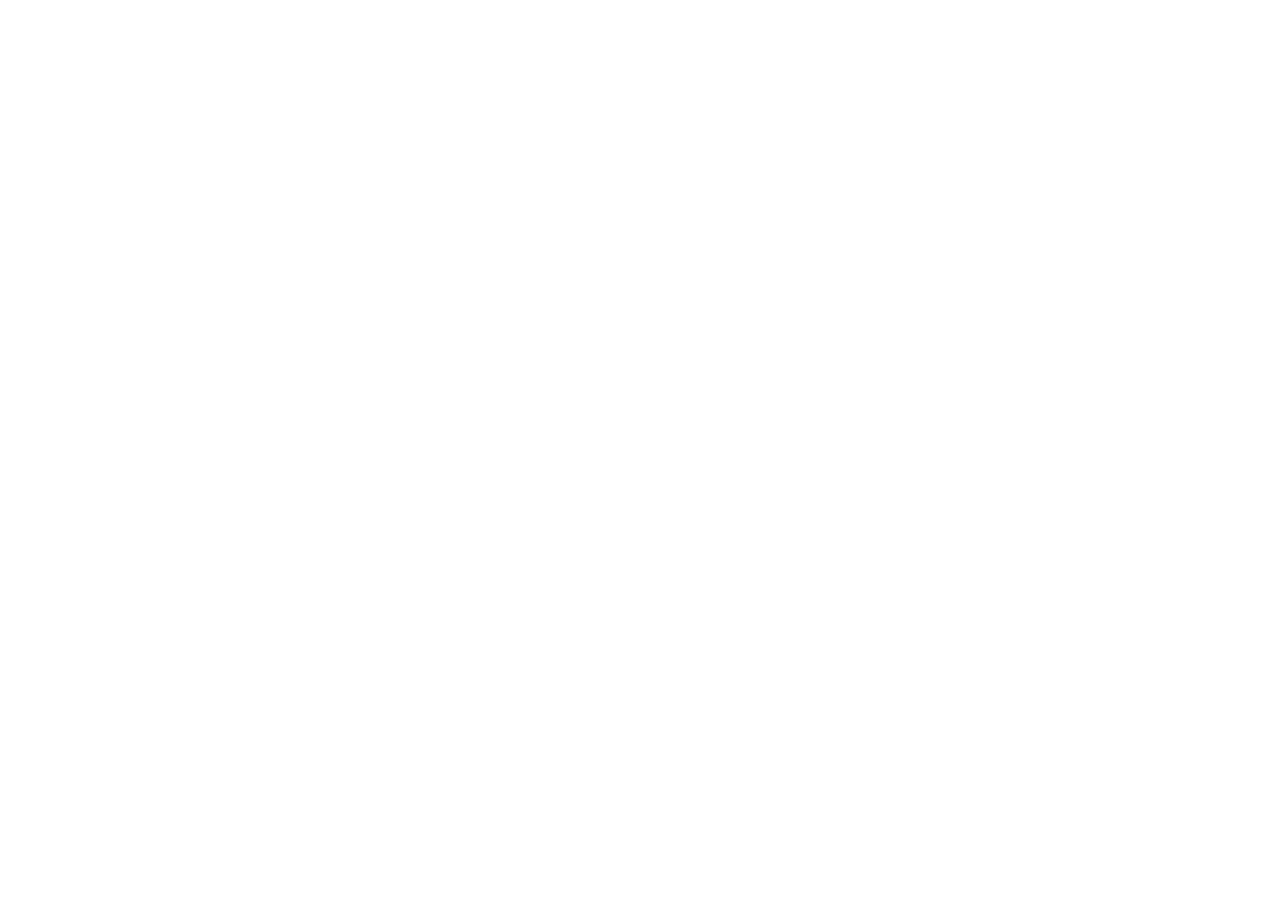
==== index.html @ e20f6acf "Estrutura inicial" ====
<!DOCTYPE html>
<html lang="pt-br">
	<head>
		<meta charset="UTF-8" />
		<meta name="viewport" content="width=device-width, initial-scale=1.0" />
		<title>Inicio :: CodeConnect</title>
		<!-- Link de carregamento do Bootstrap -->
		<link
			href="https://cdn.jsdelivr.net/npm/bootstrap@5.3.3/dist/css/bootstrap.min.css"
			rel="stylesheet"
			integrity="sha384-QWTKZyjpPEjISv5WaRU9OFeRpok6YctnYmDr5pNlyT2bRjXh0JMhjY6hW+ALEwIH"
			crossorigin="anonymous"
		/>

		<!-- Link de carregamento do CSS global e da página inicial -->
		<link rel="stylesheet" href="assets/css/global.css" />
		<link rel="stylesheet" href="assets/css/index.css" />
	</head>
	<body>
		<!-- Inicio Header -->
		<header></header>
		<!-- Fim Header -->

		<!-- Inicio Main -->
		<main></main>
		<!-- Fim Main -->

		<!-- Inicio Footer -->
		<footer></footer>
		<!-- Fim Footer -->
		<script
			src="https://cdn.jsdelivr.net/npm/bootstrap@5.3.3/dist/js/bootstrap.bundle.min.js"
			integrity="sha384-YvpcrYf0tY3lHB60NNkmXc5s9fDVZLESaAA55NDzOxhy9GkcIdslK1eN7N6jIeHz"
			crossorigin="anonymous"
		></script>
		<script src="assets/js/global.js"></script>
	</body>
</html>
---- assets/css/global.css ----
@import url("https://cdn.jsdelivr.net/npm/bootstrap-icons@1.11.3/font/bootstrap-icons.min.css");
---- assets/css/index.css ----
a {
    color: #007bff;
    text-decoration: none;
    background-color: transparent;
}
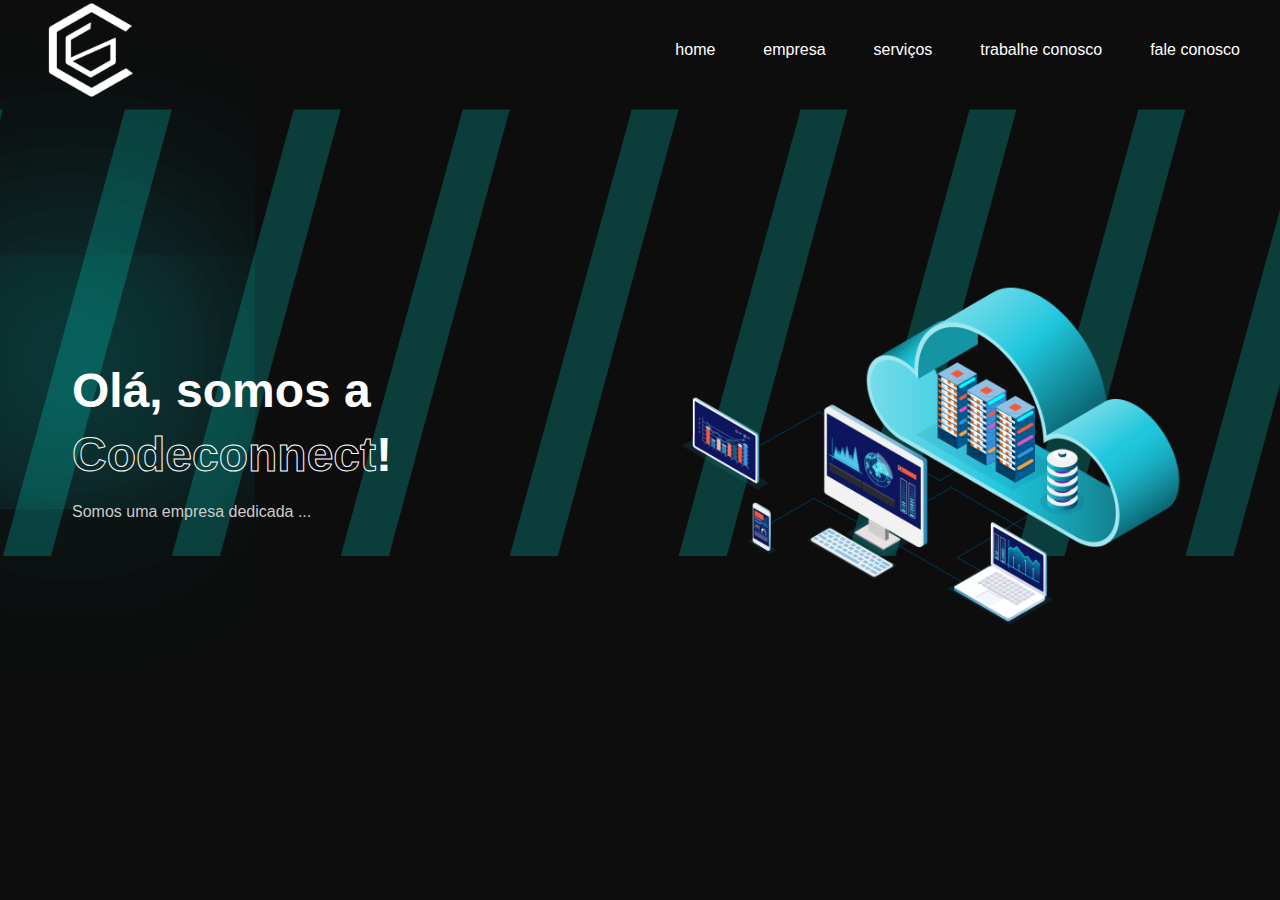
==== commit a4856f25: "home page edit" ====
--- a/index.html
+++ b/index.html
@@ -1,38 +1,44 @@
 <!DOCTYPE html>
-<html lang="pt-br">
-	<head>
-		<meta charset="UTF-8" />
-		<meta name="viewport" content="width=device-width, initial-scale=1.0" />
-		<title>Inicio :: CodeConnect</title>
-		<!-- Link de carregamento do Bootstrap -->
-		<link
-			href="https://cdn.jsdelivr.net/npm/bootstrap@5.3.3/dist/css/bootstrap.min.css"
-			rel="stylesheet"
-			integrity="sha384-QWTKZyjpPEjISv5WaRU9OFeRpok6YctnYmDr5pNlyT2bRjXh0JMhjY6hW+ALEwIH"
-			crossorigin="anonymous"
-		/>
+<html lang="en">
+<head>
+    <meta charset="UTF-8">
+    <meta name="viewport" content="width=device-width, initial-scale=1.0">
+    <link rel="stylesheet" href="global.css">
+    <title>home page Codeconnect</title>
+</head>
+<body>
+    
+    <nav>
+        <div class="nav-logo">
+            <a href="#">
+                <img src="logo4_7_195750.png">
+            </a>
+        </div>
 
-		<!-- Link de carregamento do CSS global e da página inicial -->
-		<link rel="stylesheet" href="assets/css/global.css" />
-		<link rel="stylesheet" href="assets/css/index.css" />
-	</head>
-	<body>
-		<!-- Inicio Header -->
-		<header></header>
-		<!-- Fim Header -->
+        <ul class="nav-links">
+            <li class="link"><a href="#">home</a></li>
+            <li class="link"><a href="#">empresa</a></li>
+            <li class="link"><a href="#">serviços</a></li>
+            <li class="link"><a href="#">trabalhe conosco</a></li>
+            <li class="link"><a href="#">fale conosco</a></li>
+        </ul>
+    </nav>
 
-		<!-- Inicio Main -->
-		<main></main>
-		<!-- Fim Main -->
+    <header class="container">
+         <div class="content">
+            <span class="blur"></span>
+            <span class="blur"></span>
+            <h1>Olá, somos a <span>Codeconnect</span>!</h1>
+            <p>
+                Somos uma empresa dedicada ...
+            </p>
+        </div>
+        <div class="image">
+            <img src="—Pngtree—business by cloud computing technology_7259614.png">
+        </div>
+    </header>
 
-		<!-- Inicio Footer -->
-		<footer></footer>
-		<!-- Fim Footer -->
-		<script
-			src="https://cdn.jsdelivr.net/npm/bootstrap@5.3.3/dist/js/bootstrap.bundle.min.js"
-			integrity="sha384-YvpcrYf0tY3lHB60NNkmXc5s9fDVZLESaAA55NDzOxhy9GkcIdslK1eN7N6jIeHz"
-			crossorigin="anonymous"
-		></script>
-		<script src="assets/js/global.js"></script>
-	</body>
-</html>
+
+    <script src="script.js"></script>
+</body>
+</html>--- a/global.css
+++ b/global.css
@@ -0,0 +1,108 @@
+*{
+    padding: 0;
+    margin: 0;
+    outline: none;
+    border: none;
+    box-sizing: border-box;
+}
+img{
+    width: 100%;
+    display: flex;
+}
+a{
+    text-decoration: none;
+}
+body{
+    font-family: 'poopins', sans-serif;
+    background-color: #0e0d0d;
+}
+
+nav{
+    max-width: 1200px;
+    margin: auto;
+    padding: 2rem 1 rem;
+    display: flex;
+    align-items: center;
+    justify-content: space-between;
+    gap: 2rem;
+}
+.nav-logo{
+    max-width: 100px;
+}
+.nav-links{
+    list-style: none;
+    display: flex;
+    align-items: center;
+    gap: 3rem;
+}
+.link a{
+    position: relative;
+    padding-bottom: 0.75rem;
+    color: rgb(255, 255, 255);
+}
+.link a::after{
+    content: "";
+    position: absolute;
+    height: 3px;
+    width: 0;
+    bottom: 0;
+    left: 0;
+    background-color: rgb(0, 217, 255);
+    transition: all 0.3s ease;
+}
+.link a:hover::after{
+    width: 70%;
+}
+.container{
+    max-width: 1200px;
+    margin: auto;
+    padding: 5rem 2rem;
+}
+.blur{
+    position: absolute;
+    box-shadow: 0 0 1000px 50px #00fff2;
+    z-index: -100;
+}
+header{
+    position: relative;
+    padding-top: 2rem;
+    display: grid;
+    grid-template-columns: repeat(2, 1fr);
+    align-items: center;
+    gap: 2rem;
+}
+header .content h1{
+    color: #fff;
+    margin-bottom: 1rem;
+    font-size: 3rem;
+    font-weight: 700;
+    line-height: 4rem;
+}
+header .content h1 span{
+    -webkit-text-fill-color: transparent;
+    -webkit-text-stroke: 1px #fff;
+}
+header .content p{
+    margin-bottom: 2rem;
+    color: #ccc;
+}
+header .image{
+    position: relative;
+}
+header .image::before{
+    content: "/////////////////";
+    position: absolute;
+    top: 0;
+    left: 50%;
+    transform: translateX(-50%);
+    font-size: 38rem;
+    font-weight: 400;
+    line-height: 20rem;
+    color: #00fff2;
+    opacity: 0.2;
+    z-index: -100;
+}
+header .image img{
+    max-width: 600px;
+    margin: auto;
+}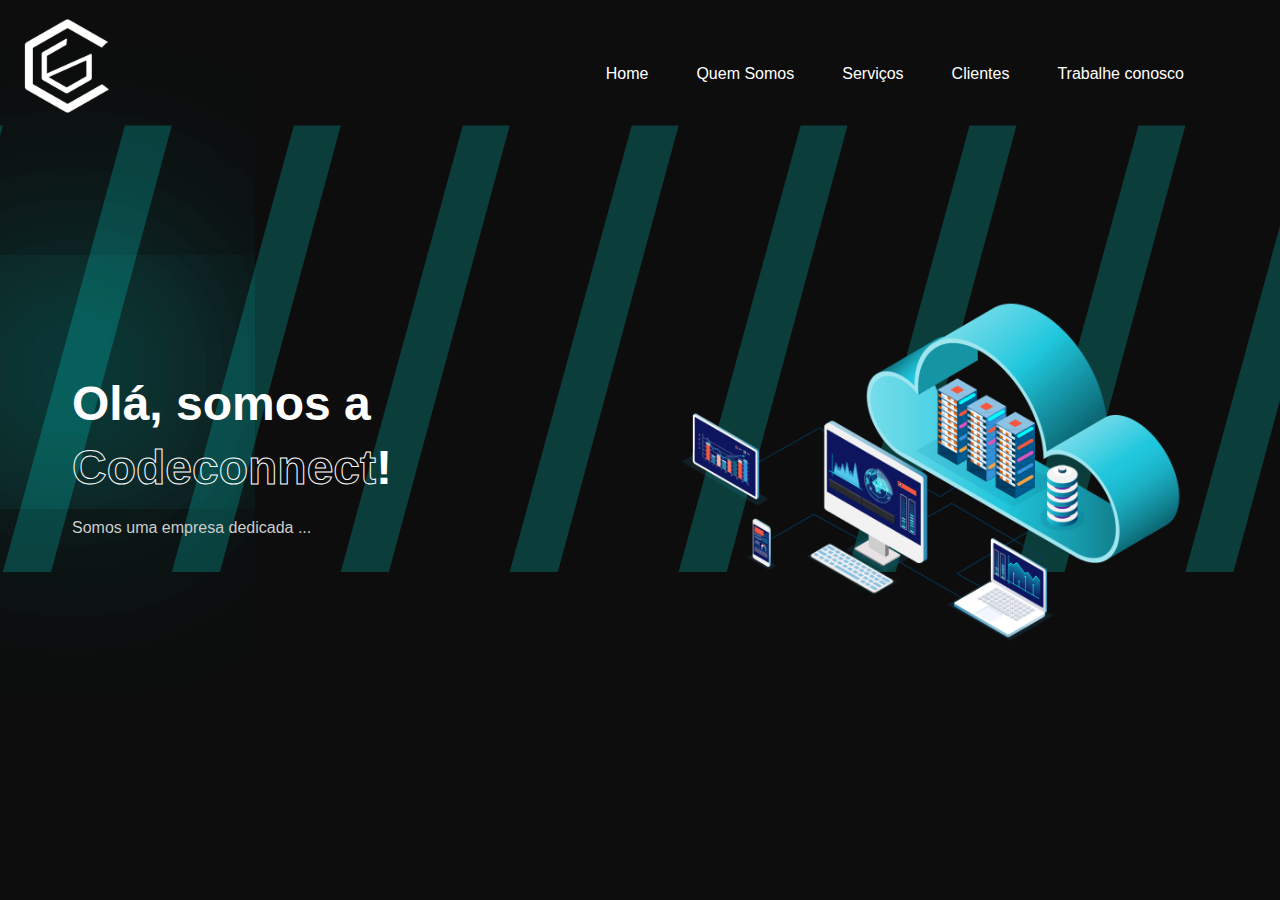
==== commit 82145466: "Refactor Index Page" ====
--- a/index.html
+++ b/index.html
@@ -1,44 +1,52 @@
 <!DOCTYPE html>
-<html lang="en">
-<head>
-    <meta charset="UTF-8">
-    <meta name="viewport" content="width=device-width, initial-scale=1.0">
-    <link rel="stylesheet" href="global.css">
-    <title>home page Codeconnect</title>
-</head>
-<body>
-    
-    <nav>
-        <div class="nav-logo">
-            <a href="#">
-                <img src="logo4_7_195750.png">
-            </a>
-        </div>
+<html lang="pt-br">
+	<head>
+		<meta charset="UTF-8" />
+		<meta name="viewport" content="width=device-width, initial-scale=1.0" />
+		<title>Home :: CodeConnect</title>
+		<!-- Link de carregamento do Bootstrap -->
+		<link
+			href="https://cdn.jsdelivr.net/npm/bootstrap@5.3.3/dist/css/bootstrap.min.css"
+			rel="stylesheet"
+			integrity="sha384-QWTKZyjpPEjISv5WaRU9OFeRpok6YctnYmDr5pNlyT2bRjXh0JMhjY6hW+ALEwIH"
+			crossorigin="anonymous"
+		/>
 
-        <ul class="nav-links">
-            <li class="link"><a href="#">home</a></li>
-            <li class="link"><a href="#">empresa</a></li>
-            <li class="link"><a href="#">serviços</a></li>
-            <li class="link"><a href="#">trabalhe conosco</a></li>
-            <li class="link"><a href="#">fale conosco</a></li>
-        </ul>
-    </nav>
+		<!-- Link de carregamento do CSS global e da página service -->
+		<link rel="stylesheet" href="../assets/css/global.css" />
+		<link rel="stylesheet" href="../assets/css/index.css" />
+	</head>
+	<body>
+		<header>
+			<nav id="header">
+				<div class="nav-logo">
+					<a href="/index.html">
+						<img src="./assets/images/logo.png" alt="logo" id="logo-image" />	
+					</a>
+				</div>
+				<ul class="nav-links">
+					<li class="link"><a href="/index.html">Home</a></li>
+					<li class="link"><a href="/pages/about.html">Quem Somos</a></li>
+					<li class="link"><a href="/pages/services.html">Serviços</a></li>
+					<li class="link"><a href="/pages/clients.html">Clientes</a></li>
+					<li class="link"><a href="/pages/contact.html">Trabalhe conosco</a></li>
+				</ul>
+			</nav>
+		</header>
+		<main>
+			<div class="container" id="banner">
+				<div class="content">
+					<span class="blur"></span>
+					<span class="blur"></span>
+					<h1>Olá, somos a <span>Codeconnect</span>!</h1>
+					<p>Somos uma empresa dedicada ...</p>
+				</div>
+				<div class="image">
+					<img src="./assets/images/banner.png" alt="header" />
+				</div>
+			</div>
+		</main>
 
-    <header class="container">
-         <div class="content">
-            <span class="blur"></span>
-            <span class="blur"></span>
-            <h1>Olá, somos a <span>Codeconnect</span>!</h1>
-            <p>
-                Somos uma empresa dedicada ...
-            </p>
-        </div>
-        <div class="image">
-            <img src="—Pngtree—business by cloud computing technology_7259614.png">
-        </div>
-    </header>
-
-
-    <script src="script.js"></script>
-</body>
-</html>+		<script src="script.js"></script>
+	</body>
+</html>
--- a/assets/css/global.css
+++ b/assets/css/global.css
@@ -0,0 +1,57 @@
+@import url("https://cdn.jsdelivr.net/npm/bootstrap-icons@1.11.3/font/bootstrap-icons.min.css");
+* {
+	padding: 0;
+	margin: 0;
+	outline: none;
+	border: none;
+	box-sizing: border-box;
+}
+img {
+	width: 100%;
+	display: flex;
+}
+a {
+	text-decoration: none;
+}
+body {
+	font-family: "poopins", sans-serif;
+	background-color: #0e0d0d;
+}
+
+nav {
+    max-width: 1200px;
+    padding: 2rem 1rem;
+    display: flex;
+    justify-content: space-between;
+    gap: 2rem;
+    align-items: center;
+}
+#logo-image {
+    position: relative;
+	width: 100px;
+    top: -1rem;
+}
+.nav-links {
+	list-style: none;
+	display: flex;
+	align-items: center;
+	gap: 3rem;
+}
+.link a {
+	position: relative;
+	padding-bottom: 0.75rem;
+	color: rgb(255, 255, 255);
+}
+.link a::after {
+	content: "";
+	position: absolute;
+	height: 3px;
+	width: 0;
+	bottom: 0;
+	left: 0;
+	background-color: rgb(0, 217, 255);
+	transition: all 0.3s ease;
+}
+.link a:hover::after {
+	width: 70%;
+}
--- a/assets/css/index.css
+++ b/assets/css/index.css
@@ -0,0 +1,58 @@
+img{
+    width: 100%;
+    display: flex;
+}
+
+.container{
+    max-width: 1200px;
+    margin: auto;
+    padding: 5rem 2rem;
+}
+.blur{
+    position: absolute;
+    box-shadow: 0 0 1000px 50px #00fff2;
+    z-index: -100;
+}
+#banner{
+    position: relative;
+    padding-top: 2rem;
+    display: grid;
+    grid-template-columns: repeat(2, 1fr);
+    align-items: center;
+    gap: 2rem;
+}
+#banner .content h1{
+    color: #fff;
+    margin-bottom: 1rem;
+    font-size: 3rem;
+    font-weight: 700;
+    line-height: 4rem;
+}
+#banner .content h1 span{
+    -webkit-text-fill-color: transparent;
+    -webkit-text-stroke: 1px #fff;
+}
+#banner .content p{
+    margin-bottom: 2rem;
+    color: #ccc;
+}
+#banner .image{
+    position: relative;
+}
+#banner .image::before{
+    content: "/////////////////";
+    position: absolute;
+    top: 0;
+    left: 50%;
+    transform: translateX(-50%);
+    font-size: 38rem;
+    font-weight: 400;
+    line-height: 20rem;
+    color: #00fff2;
+    opacity: 0.2;
+    z-index: -100;
+}
+#banner .image img{
+    max-width: 600px;
+    margin: auto;
+}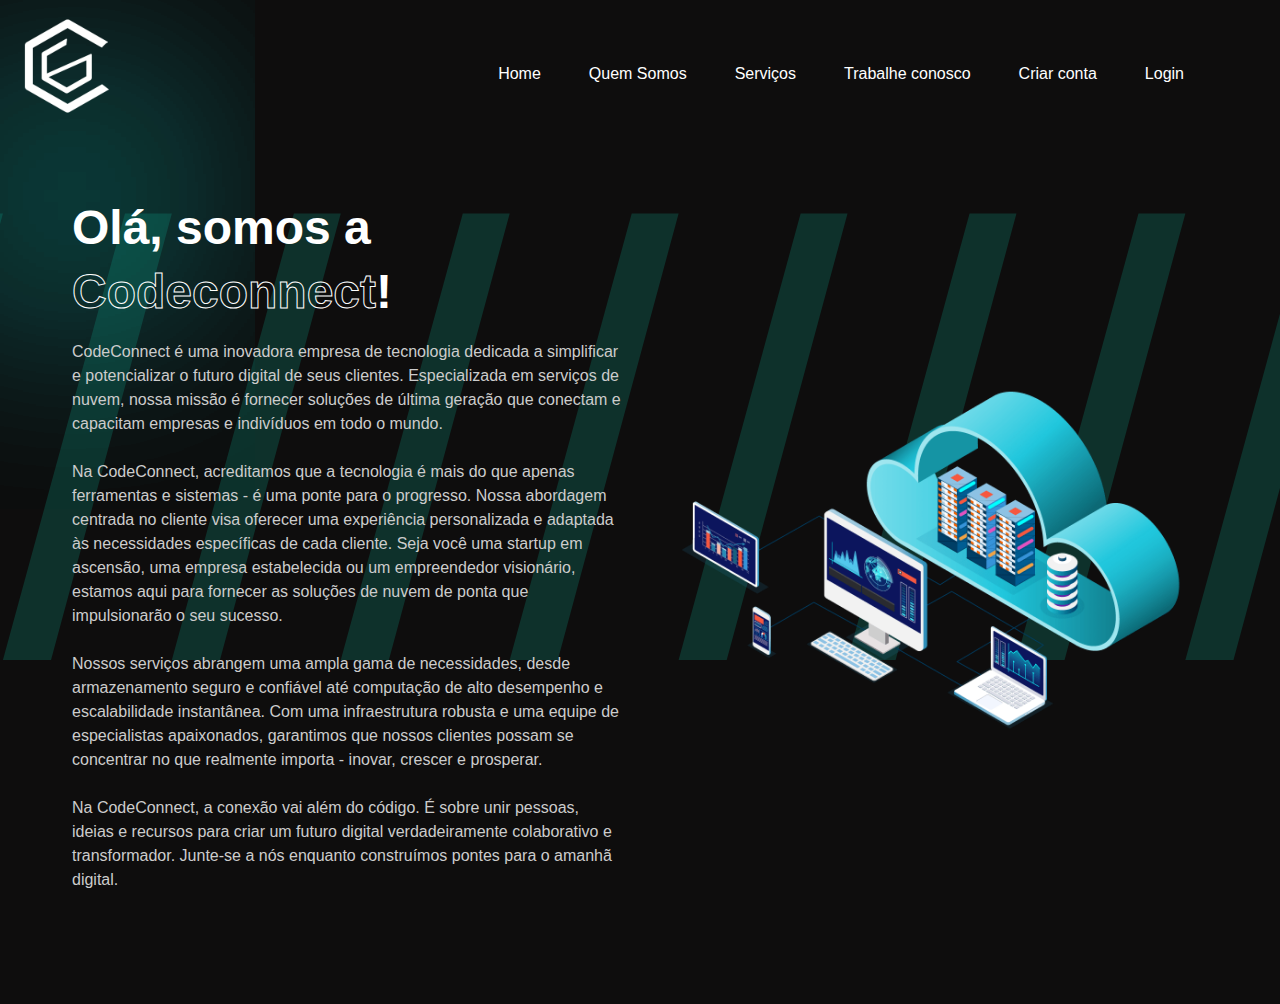
==== commit f82aec15: "Inseri Textos nas paginas" ====
--- a/index.html
+++ b/index.html
@@ -13,8 +13,8 @@
 		/>
 
 		<!-- Link de carregamento do CSS global e da página service -->
-		<link rel="stylesheet" href="../assets/css/global.css" />
-		<link rel="stylesheet" href="../assets/css/index.css" />
+		<link rel="stylesheet" href="./assets/css/global.css" />
+		<link rel="stylesheet" href="./assets/css/index.css" />
 	</head>
 	<body>
 		<header>
@@ -25,11 +25,12 @@
 					</a>
 				</div>
 				<ul class="nav-links">
-					<li class="link"><a href="/index.html">Home</a></li>
-					<li class="link"><a href="/pages/about.html">Quem Somos</a></li>
-					<li class="link"><a href="/pages/services.html">Serviços</a></li>
-					<li class="link"><a href="/pages/clients.html">Clientes</a></li>
-					<li class="link"><a href="/pages/contact.html">Trabalhe conosco</a></li>
+					<li class="link"><a href="./index.html">Home</a></li>
+					<li class="link"><a href="./pages/about.html">Quem Somos</a></li>
+					<li class="link"><a href="./pages/services.html">Serviços</a></li>
+					<li class="link"><a href="./pages/contact.html">Trabalhe conosco</a></li>
+					<li class="link"><a href="./pages/Conta.html">Criar conta</a></li>
+					<li class="link"><a href="./pages/login.html">Login</a></li>
 				</ul>
 			</nav>
 		</header>
@@ -39,14 +40,22 @@
 					<span class="blur"></span>
 					<span class="blur"></span>
 					<h1>Olá, somos a <span>Codeconnect</span>!</h1>
-					<p>Somos uma empresa dedicada ...</p>
-				</div>
+					<p>CodeConnect é uma inovadora empresa de tecnologia dedicada a simplificar e potencializar o futuro digital de seus clientes. Especializada em serviços de nuvem, nossa missão é fornecer soluções de última geração que conectam e capacitam empresas e indivíduos em todo o mundo.<br>
+
+						<br>Na CodeConnect, acreditamos que a tecnologia é mais do que apenas ferramentas e sistemas - é uma ponte para o progresso. Nossa abordagem centrada no cliente visa oferecer uma experiência personalizada e adaptada às necessidades específicas de cada cliente. Seja você uma startup em ascensão, uma empresa estabelecida ou um empreendedor visionário, estamos aqui para fornecer as soluções de nuvem de ponta que impulsionarão o seu sucesso.<br>
+						
+						<br>Nossos serviços abrangem uma ampla gama de necessidades, desde armazenamento seguro e confiável até computação de alto desempenho e escalabilidade instantânea. Com uma infraestrutura robusta e uma equipe de especialistas apaixonados, garantimos que nossos clientes possam se concentrar no que realmente importa - inovar, crescer e prosperar.<br>
+						
+						<br>Na CodeConnect, a conexão vai além do código. É sobre unir pessoas, ideias e recursos para criar um futuro digital verdadeiramente colaborativo e transformador. Junte-se a nós enquanto construímos pontes para o amanhã digital.</p>
+				    
+					</div>
 				<div class="image">
-					<img src="./assets/images/banner.png" alt="header" />
+					<img src="./assets/images/banner.png">
+				
 				</div>
 			</div>
 		</main>
 
-		<script src="script.js"></script>
+		<script src="./assets/js/global.js"></script>
 	</body>
 </html>
--- a/assets/css/global.css
+++ b/assets/css/global.css
@@ -1,4 +1,48 @@
 @import url("https://cdn.jsdelivr.net/npm/bootstrap-icons@1.11.3/font/bootstrap-icons.min.css");
+
+/* Global Styles - BootStrap */
+textarea:focus,
+input[type="text"]:focus,
+input[type="password"]:focus,
+input[type="datetime"]:focus,
+input[type="datetime-local"]:focus,
+input[type="date"]:focus,
+input[type="month"]:focus,
+input[type="time"]:focus,
+input[type="week"]:focus,
+input[type="number"]:focus,
+input[type="email"]:focus,
+input[type="url"]:focus,
+input[type="search"]:focus,
+input[type="tel"]:focus,
+input[type="color"]:focus,
+.uneditable-input:focus {   
+  border-color:  rgb(0, 217, 255);
+  box-shadow: 0 1px 1px rgba(0, 0, 0, 0.075) inset, 0 0 8px  rgb(0, 217, 255);;
+  outline: 0 none;
+}
+#banner .image{
+    position: relative;
+}
+#banner .image::before{
+    content: "/////////////////";
+    position: absolute;
+    top: 0;
+    left: 50%;
+    transform: translateX(-50%);
+    font-size: 38rem;
+    font-weight: 400;
+    line-height: 20rem;
+    color: #00fff2;
+    opacity: 0.2;
+    z-index: -100;
+}
+#banner .image img{
+    max-width: 600px;
+    margin: auto;
+}
+
+/* Global Styles */
 * {
 	padding: 0;
 	margin: 0;
@@ -6,30 +50,29 @@
 	border: none;
 	box-sizing: border-box;
 }
-img {
-	width: 100%;
-	display: flex;
-}
+
 a {
 	text-decoration: none;
 }
 body {
 	font-family: "poopins", sans-serif;
 	background-color: #0e0d0d;
+	color: #fff;
+
 }
 
 nav {
-    max-width: 1200px;
-    padding: 2rem 1rem;
-    display: flex;
-    justify-content: space-between;
-    gap: 2rem;
-    align-items: center;
+	max-width: 1200px;
+	padding: 2rem 1rem;
+	display: flex;
+	justify-content: space-between;
+	gap: 2rem;
+	align-items: center;
 }
 #logo-image {
-    position: relative;
+	position: relative;
 	width: 100px;
-    top: -1rem;
+	top: -1rem;
 }
 .nav-links {
 	list-style: none;
@@ -55,3 +98,4 @@
 .link a:hover::after {
 	width: 70%;
 }
+
--- a/assets/css/index.css
+++ b/assets/css/index.css
@@ -48,7 +48,7 @@
     font-size: 38rem;
     font-weight: 400;
     line-height: 20rem;
-    color: #00fff2;
+    color: #0ec0a2;
     opacity: 0.2;
     z-index: -100;
 }
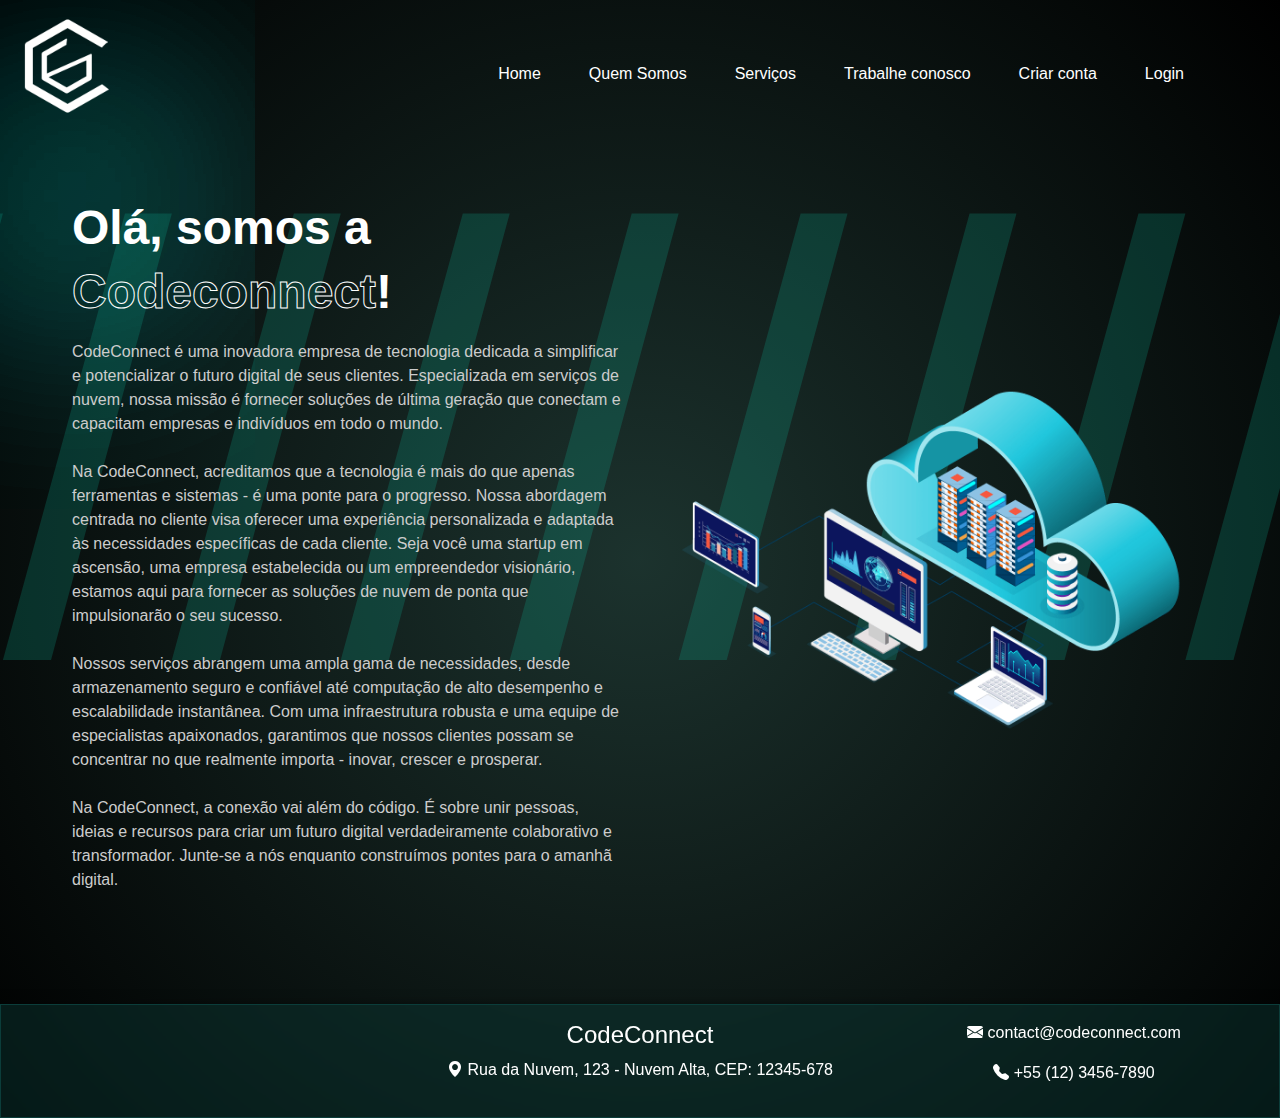
==== commit dc84b3bd: "Add footer" ====
--- a/index.html
+++ b/index.html
@@ -29,7 +29,7 @@
 					<li class="link"><a href="./pages/about.html">Quem Somos</a></li>
 					<li class="link"><a href="./pages/services.html">Serviços</a></li>
 					<li class="link"><a href="./pages/contact.html">Trabalhe conosco</a></li>
-					<li class="link"><a href="./pages/Conta.html">Criar conta</a></li>
+					<li class="link"><a href="./pages/account.html">Criar conta </a></li>
 					<li class="link"><a href="./pages/login.html">Login</a></li>
 				</ul>
 			</nav>
@@ -55,7 +55,31 @@
 				</div>
 			</div>
 		</main>
-
+		<footer>
+			<div class="row">
+				<div class="col"></div>
+				<div class="col" >
+					<h4>CodeConnect</h4>
+					<p>
+						<i class="bi bi-geo-alt-fill"></i> Rua da Nuvem, 123 - Nuvem Alta, CEP: 12345-678
+					</p>
+					
+				</div>
+		
+				<div class="col">
+					<p>
+						<i class="bi bi-envelope-fill"></i>
+						<a href="mailto:contact@codeconnect.com">contact@codeconnect.com</a>
+					</p>
+					<p>
+						<i class="bi bi-telephone-fill"></i>
+						<a href="tel:+55123456789">+55 (12) 3456-7890</a>
+					</p>
+				</div>
+			</div>
+			
+		</footer>
+		
 		<script src="./assets/js/global.js"></script>
 	</body>
 </html>
--- a/assets/css/global.css
+++ b/assets/css/global.css
@@ -25,7 +25,7 @@
     position: relative;
 }
 #banner .image::before{
-    content: "/////////////////";
+	content: "////////";
     position: absolute;
     top: 0;
     left: 50%;
@@ -53,12 +53,21 @@
 
 a {
 	text-decoration: none;
+	color: #fff;
 }
 body {
+	overflow-x: hidden;
 	font-family: "poopins", sans-serif;
-	background-color: #0e0d0d;
 	color: #fff;
-
+	background: radial-gradient(
+		circle,
+		rgba(121, 219, 198, 0.233),
+		rgba(0, 0, 0, 1)
+	);
+	background-color: black;
+	background-position: center;
+	background-repeat: no-repeat;
+	background-size:contain;
 }
 
 nav {
@@ -99,3 +108,12 @@
 	width: 70%;
 }
 
+footer {
+	color: #fff;
+	text-align: center;
+	padding: 1rem 0;
+	background-color: #0b3d3a6b;
+	box-shadow: 0 0 10px rgba(0, 0, 0, 0.5);
+	border: solid 1px #0b3d3a;
+	backdrop-filter: blur(5px);
+}